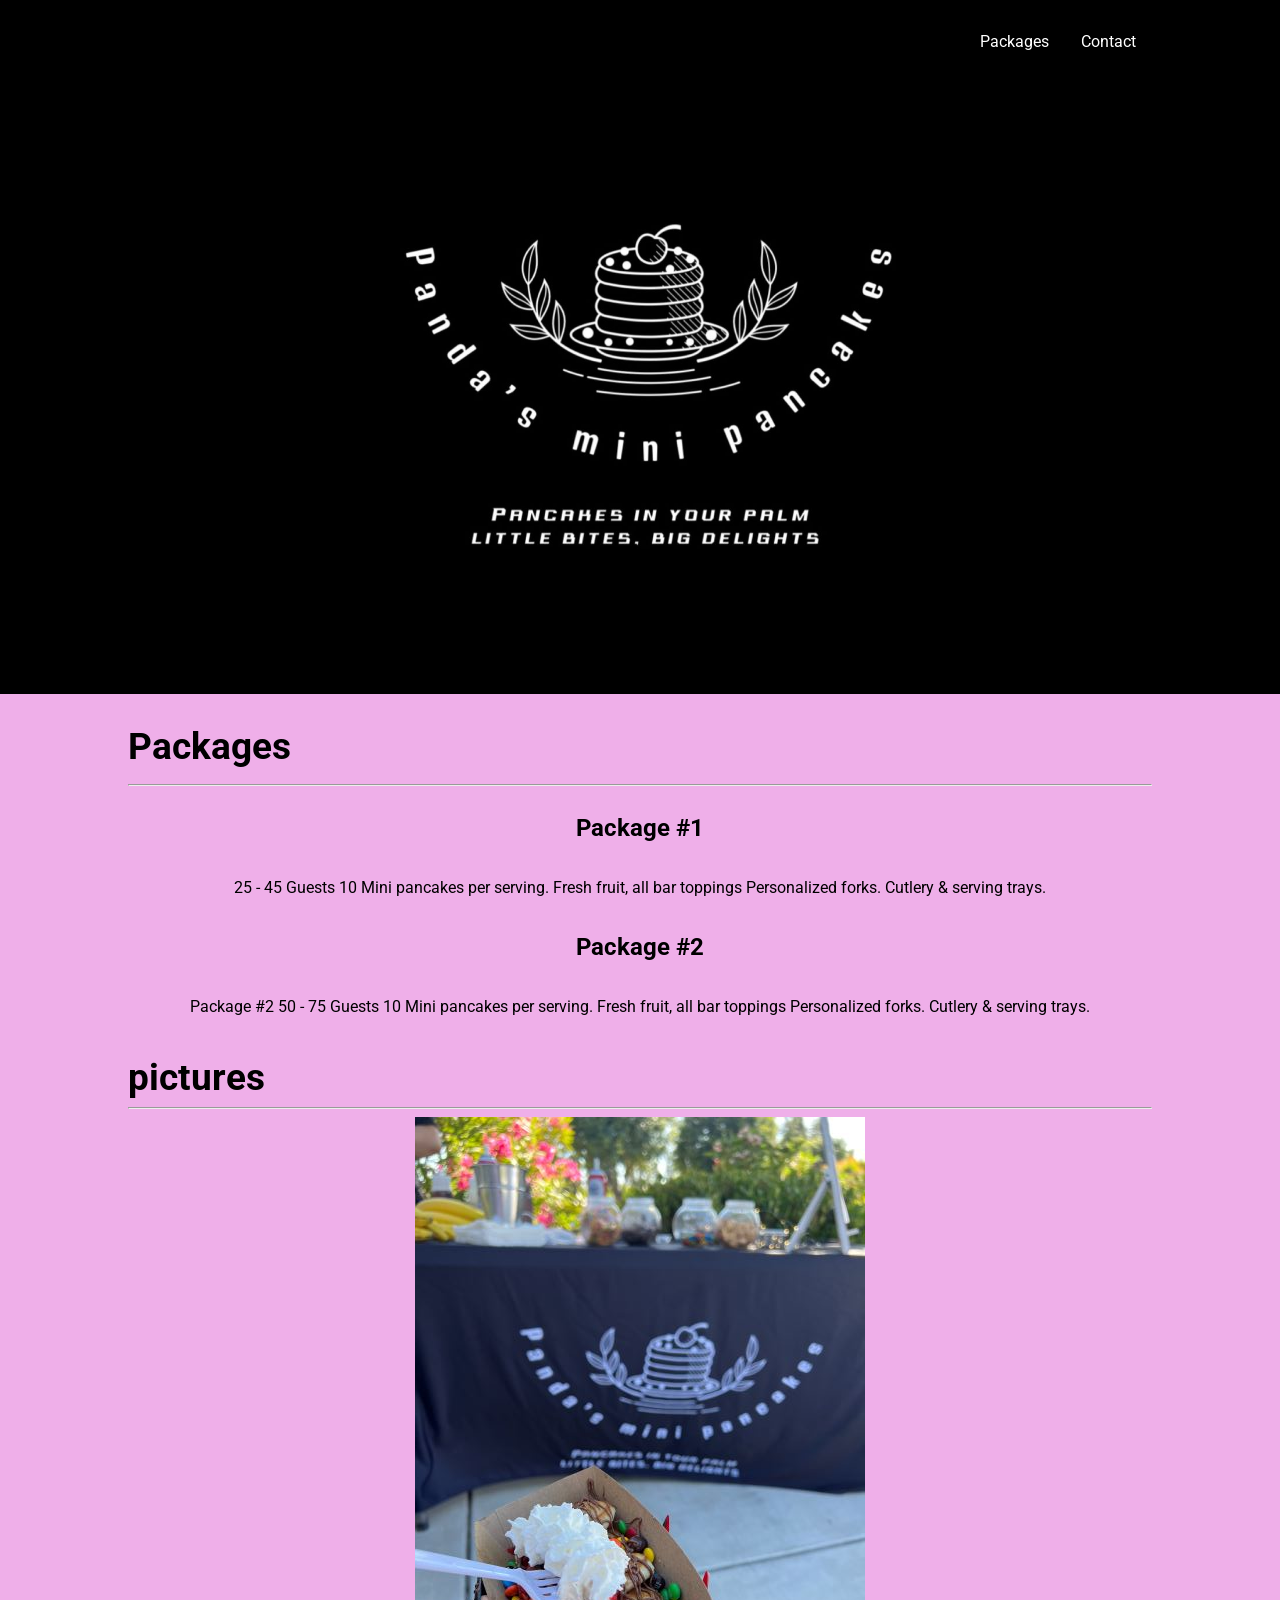
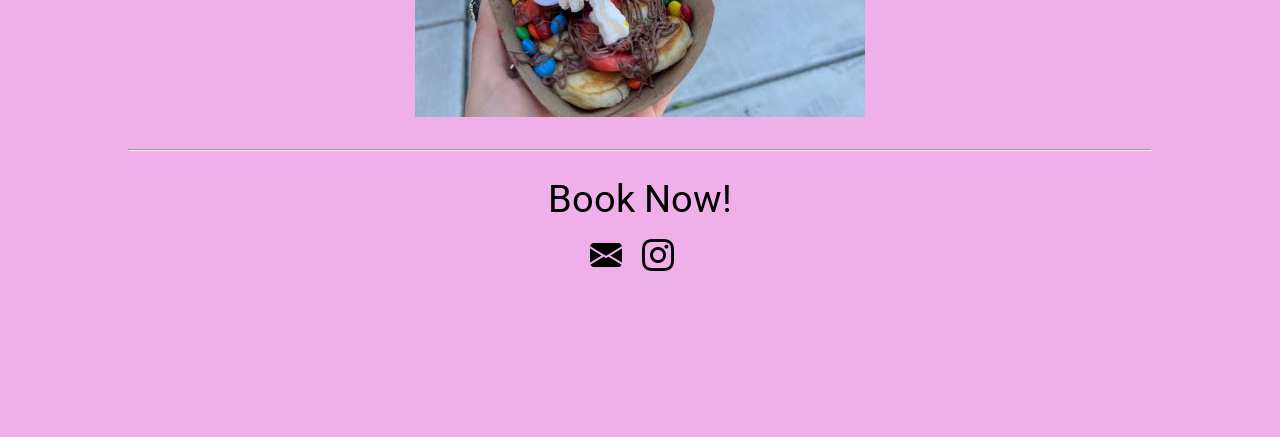
==== index.html @ 73411bd9 "final" ====
<!DOCTYPE html>
<html lang="en">
<head>
    <meta charset="UTF-8">
    <meta http-equiv="X-UA-Compatible" content="IE=edge">
    <meta name="viewport" content="width=device-width, initial-scale=1.0">
    <link href="main.css" rel="stylesheet" type="text/css"/>
    <link rel="icon" type="image/x-icon" href="images/code.svg">
    <link rel="stylesheet" href="https://cdn.jsdelivr.net/npm/bootstrap-icons@1.10.2/font/bootstrap-icons.css">
    <title>Panda's Mini Pancakes</title>
    <link href="https://fonts.googleapis.com/css2?family=Pacifico&family=Roboto&display=swap" rel="stylesheet">
</head>
<body>
<!-- Navigation -->
    <nav class="nav bgImage1">
        <div class="flex mobile">
            <!-- &#9749; &times; -->
            <h1 class="initials marginLeft1"><a href="index.html"></a></h1>
            <div class="flex alignCenter marginRight1 standardNav ">
                <a class="navAnchor" href="#projects">Packages</a>
                <!-- <a class="navAnchor" href="#about">Skills</a> -->
                <a class="navAnchor" href="contact.html">Contact</a>
                <!-- <a class="navAnchor" href="images/UlisesCota.pdf" target="_blank">Resume</a> -->
            </div>
            <div class="dropDownContainer">
                <a href="#dropbtn" onclick="dropFunction()" class="dropbtn bi bi-list"></a> <!-- symbol hamburger &#9776; -->
            </div>
        </div>
<!-- Mobile Navigation Dropdown -->
        <div id="myDropDown" class="dropDownContent">
            <!-- <a href="#about">Skills</a> -->
            <a href="#projects">Packages</a>
            <a href="contact.html">Contact</a>
            <!-- <a href="images/UlisesCota.pdf" target="_blank">Resume</a> -->
        </div>

<!-- Hero Section Inside Nav -->
<div class="flex spaceCenter padding1 heroWrapper">
    <div class="introduction">
        
        
            
            <!-- <a href="booking.html">Book Now</a> -->
        
    
        <div class="heroPicContainer">
            <!-- <img src="images/Logo.jpg" alt="logo"> -->
            <img src="Images/logo2.jpg" alt="">
        </div>
    </nav>

<!-- Packages -->
<section id="projects" class="projectWrapper">
    <h2>Packages</h2>
    <hr>
    <div class="flex wrap spaceCenter">
        <div class="projectContainer-1">
            <div class="flex spaceCenter">
                <h1>Package #1</h1>
                <p></p>
            </div>
            <p>25 - 45 Guests 10 Mini pancakes per serving. Fresh fruit, all bar toppings Personalized forks. Cutlery & serving trays.</p>
            <small></small>
            
        </div>
        <div class="projectContainer-2">
            <div class="flex spaceCenter">
                <h1>Package #2</h1>
            </div>
            <p>Package #2 50 - 75 Guests 10 Mini pancakes per serving. Fresh fruit, all bar toppings Personalized forks. Cutlery & serving trays.</p>
            <small></small>
            <p>
        </div>
        
        </div> 
    </div>
</section>

<!-- Skills Section -->
    <section id="about" class="skillWrapper">
        <h2>pictures</h2>
        <hr>
        
        <div class="languageWrapper">
            <img src="Images/pancake.jpg" alt="">
           
        </div>
    </section>

<!-- Footer -->
    <footer class="footer">
        <hr>
        <h1 id="contact">Book Now!</h1>
        <p></p>
        <div>
            <a class="icon2" href="contact.html"><i class="bi bi-envelope-fill"></i></a>
            <a class="icon2" href="https://www.instagram.com/pandas_minipancakes/?igshid=OGQ5ZDc2ODk2ZA%3D%3D" target="_blank"><i class="bi bi-instagram"></i></a>
            <!-- <a class="icon2" href="https://github.com/cota10" target="_blank"><i class="bi bi-github"></i></a> -->
        </div>
    </footer>

<!-- Script Start -->
    <script>
// Scroll to Menu ID and Location ID section
    function menuLocation() {
    location.href = "#menu";
    }
    function locationLocation() {
    location.href = "#location";
    }



// Mobile Navigation Menu Scripts
    function dropFunction() {
  document.getElementById("myDropDown").classList.toggle("show");
}
window.onclick = function(event) {
  if (!event.target.matches('.dropbtn')) {
    var dropdowns = document.getElementsByClassName("dropDownContent");
    var i;
    for (i = 0; i < dropdowns.length; i++) {
      var openDropdown = dropdowns[i];
      if (openDropdown.classList.contains('show')) {
        openDropdown.classList.remove('show');
      }
    }
  }
} 
// End of Mobile Navigation Menu Scripts

    </script>
</body>
</html>
---- main.css ----
/* CSS for Personal Profile */

* {
    font-family: 'Roboto', Helvetica, sans-serif;
    box-sizing: border-box;
}
html {
    scroll-behavior: smooth;
    height: 100%;
}
body {
    height: 100%; width: 100%;
    margin: 0;
    background-color: #efafe9;
}
.flex {
    display: flex;
    justify-content: space-between;
}
.wrap {
    flex-wrap: wrap;
}
.spaceBetween {
    justify-content: space-between;
}
.spaceAround {
    justify-content: space-around;
}
.spaceCenter {
    justify-content: center;
}
.alignCenter {
    align-items: center;
}
.textCenter {
    text-align: center;
}

/* Custom Configurations */
.initials {
    margin-right: 1rem;
}
.initials a {
    text-decoration: none;
    color: white;
}
.initials a:hover {
    color: rgb(213, 212, 212);
}
.nav {
    color: white;
    padding-top: 1rem;
    
}
.bgImage1 {
    background-color: black;
    background-position: center;
    margin: 0;
    background-size: contain;
    min-height: 30rem;
    min-width: 50;
  }
.bgImage2 {
        background-position: center;
        margin: 0;
        background-size: contain;
        min-height: 30rem;
        min-width: 50
}
.navAnchor {
    text-decoration: none;
    color: white;
    padding: 1rem;
    display: flex;
    align-items: end;
}
.navAnchor:hover {
    color: rgb(213, 212, 212);
}

#pictures {
    display: flex;
    flex-direction: row;
    align-items: center;
    justify-content: space-around;
    
}

.heroPicContainer {
    max-width: rem;
    display: flex;
    flex-direction: row;
    align-items: center;
    justify-content: space-around;
    
    

    /* margin-right: 4rem; */
}
.heroPicContainer img {
    width: 100%;
    /* border-radius: 100%; */
    filter: grayscale(50%);
    /* margin-left: 30%; */
}
.introduction {
    max-width: 44rem;
    min-width: 30rem;
}
.introduction h1 { 
    font-size: 300%; 
    font-weight: normal; 
    padding-bottom: 1.5rem;
    margin-top: .5rem;
    margin-bottom: 2rem;
    /* border-bottom: 1px solid rgb(165, 165, 165); */
}
.icon {
    font-size: 200%;
    margin-right: 1rem;
    color: white;
}
.icon2 {
    font-size: 200%;
    margin-right: 1rem;
    color: black;
}
.skillWrapper {
    margin: 2rem 10% 2rem 10%;
}
.skillWrapper {
    
}
.skillWrapper h2 {
    font-size: 230%;
    margin-bottom: 1rem;
}
.skillWrapper h3 {
    font-size: 170%;
    font-weight: normal;
    margin-top: 0.3rem;
    margin-bottom: 0;
}
.skillWrapper  {
    line-height: 1.7rem;
}
.skillWrapper a {
    font-size: 110%;
    padding: .5rem;
    background-color: rgb(192, 137, 26);
    color: white;
    border-radius: 4px;
    border: none;
    text-decoration: none;
}
.skillWrapper a:hover {
    color: black;
    transition: .2s;
}
.languageWrapper {
    display: flex;
    justify-content: center;
}
.experienceContainer {
    margin: 0 2rem;
}
.projectWrapper {
    margin: 0rem 10% 0rem 10%;
}
.projectWrapper h2 {
    font-size: 230%;
    margin-bottom: 1rem;
}
.projectContainer {
    margin: 1rem 0;
}

.projectContainer  img{
    width: 70%;
    height: auto;
    border: 1px solid black;
}
.footer {
    text-align: center;
    margin: 2rem 10% 0rem 10%;
    height: 18rem;
}
.footer2 {
    text-align: center;
    margin: 2rem 10% 0rem 10%;
    height: 18rem;
    margin-top: 20rem;
}
.footer h1 {
    font-size: 240%;
    font-weight: normal;
    margin-bottom: 1rem;
}
/* End of Custom Configurations */

/* Margin / Padding Section */
.marginLeft1 {
    margin-left: 4%;
}
.marginRight1 {
    margin-right: 10%;
}
.marginRight2 {
    margin-right: 3rem;
}
.margin1 {
    margin: 2rem;
}
.margin2 {
    margin: 2rem 2rem 2rem 0rem;
}
.margin3 {
    margin: 2rem 2rem 0 2rem;
}
.margin4 {
    margin: 0 2rem;
}
.padding1 {
    padding: 2rem;
}
.padding2 {
    padding: 2rem 0rem;
}
.maxWidth1 {
    max-width: 27rem;
}
.maxWidth2 {
    max-width: 80rem;
}

.contact-container * {
    box-sizing: border-box;
      font-family: "Inter", sans-serif;
  
    /* colors */
    --color-blue: #2552d0;
    --color-light-blue: #3266e3;
    --color-gray: #e5e7eb;
    --color-dark-gray: #9da3ae;
    --color-pink: #edadd2;
  }
  
  .contact-left {
    /* container */
    --c-width: 50%;
    --c-max-width: 500px;
  
    width: var(--c-width);
    max-width: var(--c-max-width);
    display: block;
    margin: 10vh auto 0 auto;
  }
  
  .contact-left-title label {
    display: block;
    padding: 12px 0 2px 0;
    letter-spacing: -0.2px;
    cursor: pointer;
    font-size: 16px;
    font-weight: 700;
  }
  
  .contact-left-title input,
  .contact-left-title textarea {
    font-size: 16px;
    display: block;
    width: 100%;
    padding: 10px;
    background-color: var(--color-gray);
    border: none;
    border: 4px solid var(--color-gray);
    outline: none;
    border-radius: 8px;
    color: var(--color-dark-gray);
  }
  
  .contact-left-title input:focus,
  .contact-left-title textarea:focus {
    background-color: #fff;
    color: var(--color-dark-gray);
  }
  
  .contact-left-title input:focus:required:invalid {
    border-color: var(--color-pink);
    background-color: #fff;
  }
  
  .contact-left-title button {
    display: block;
    margin-top: 12px;
    width: 100%;
    padding: 12px 20px;
    border-radius: 8px;
      border-color: transparent;
    background-color: var(--color-light-blue);
    color: #fff;
    font-weight: 700;
    font-size: 18px;
  
    transition: 300ms all;
  }
  
  .contact-left-title button:hover {
    background-color: var(--color-light-blue);
  }
  
  .formcarry-alert {
    padding: 12px;
    border-radius: 10px;
    color: #fff;
    font-size: 14px;
    font-weight: 400;
    margin-top: 12px;
    display: none;
  }
  
  .formcarry-alert.visible {
    display: block;
  }
  
  .formcarry-alert.success {
    background: #69cf9d;
  }
  
  .formcarry-alert.error {
    background: #de524c;
  }

/* Mobile Navigation */
.dropDownContainer {
    display: none;
    position: relative;
    margin: 1rem;
}
.dropbtn {
    font-size: 200%;
    color: white;
    text-decoration: none;
    padding: 1.5rem;
}
.dropDownContent {
    position: static;
    height: 0rem;
    width: 80%;
    z-index: 1;
    /* right: 0;
    top: 1; */
    /* background-color: white; */
    margin: 0;
    padding: 0;
    transition: 0.5s;
    /* border-radius: 0rem 1rem 1rem 0rem; */
}
.dropDownContent a {
    display: none;
    font-size: 150%;
    color: white;
    text-decoration: none;
    padding: 1rem 1rem 1rem 10%;
    transition: 0.5s;
}
.dropDownContent a:hover {
    color: rgb(199, 198, 198);
    transition: 0.4s;
}
.show {
    height: 17rem;
}
.show a {
    display: block;
}


    
/* Media Queries */
@media (max-width: 875px) {
    .intro-container {
      flex-direction: column;
      align-items: center;
      text-align: center;
    }
  }

@media (max-width: 825px) {
    .heroWrapper {
      flex-direction: column;
      align-items: center;
      text-align: center;
    }
    .heroPicContainer {
        margin: 0;
        max-width: 15rem;
    }
    .introduction {
        min-width: 0;
    }
  }

@media (max-width: 920px) {
    .languageWrapper {
      flex-direction: column;
    }
    .experienceContainer {
        margin: 0;
    }
  }

@media only screen and (max-width: 750px) {
    .standardNav {
        display: none;
    }
    .dropDownContainer {
        display: block;
    }
    .mobile {
        justify-content: space-between;
    }
}
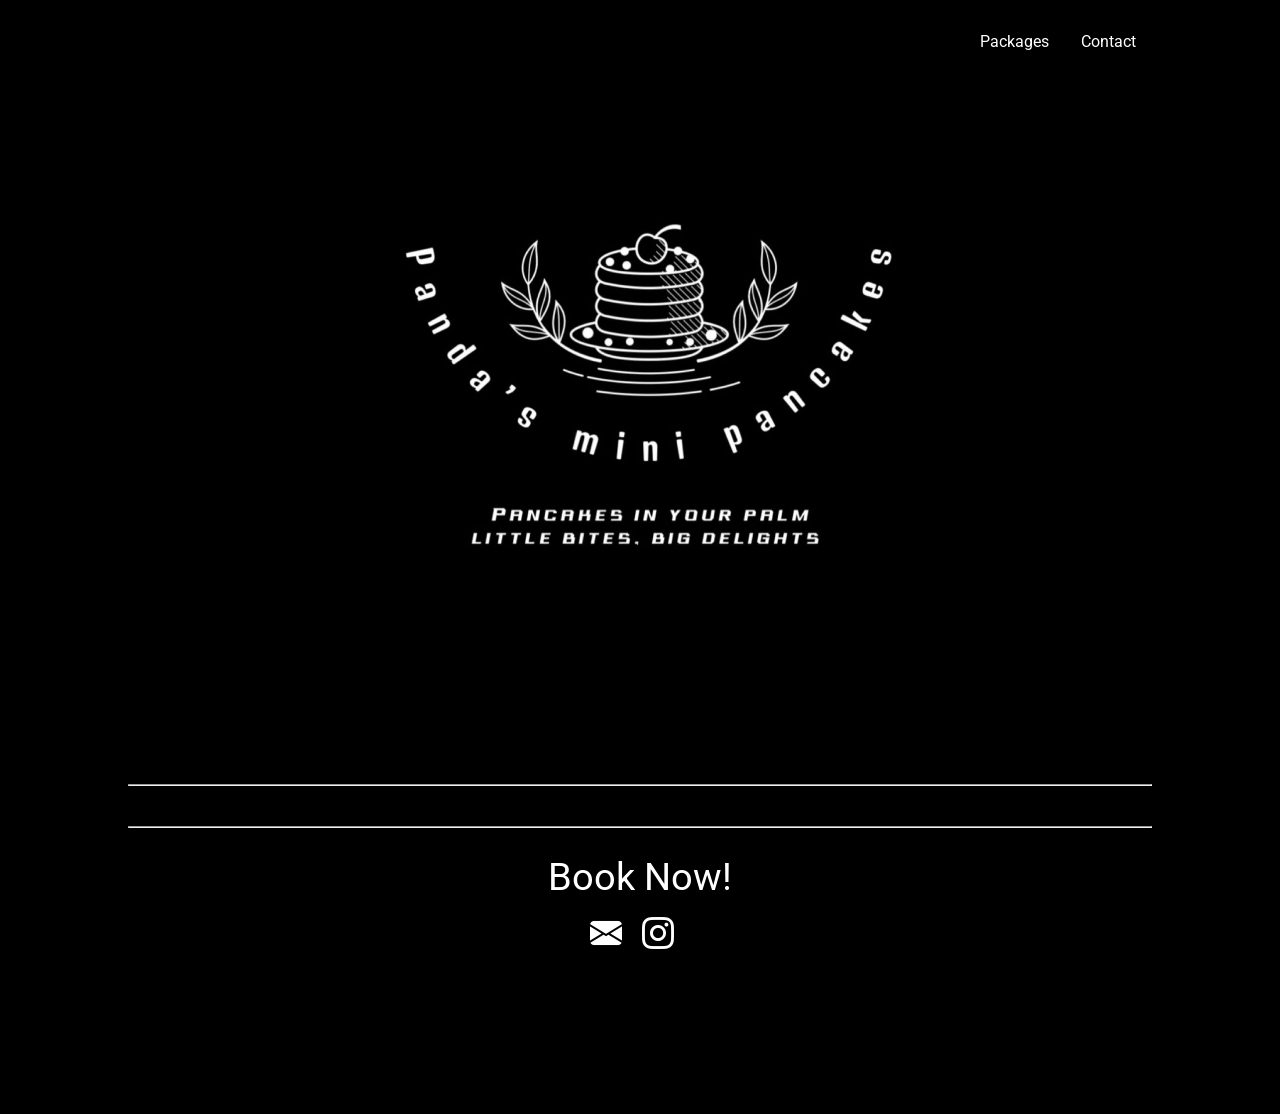
==== commit 9e0bb0f0: "Update index.html" ====
--- a/index.html
+++ b/index.html
@@ -7,7 +7,7 @@
     <link href="main.css" rel="stylesheet" type="text/css"/>
     <link rel="icon" type="image/x-icon" href="images/code.svg">
     <link rel="stylesheet" href="https://cdn.jsdelivr.net/npm/bootstrap-icons@1.10.2/font/bootstrap-icons.css">
-    <title>Panda's Mini Pancakes</title>
+    <title>Sweet Luxe Pancakes</title>
     <link href="https://fonts.googleapis.com/css2?family=Pacifico&family=Roboto&display=swap" rel="stylesheet">
 </head>
 <body>
@@ -53,23 +53,8 @@
 <section id="projects" class="projectWrapper">
     <h2>Packages</h2>
     <hr>
-    <div class="flex wrap spaceCenter">
-        <div class="projectContainer-1">
-            <div class="flex spaceCenter">
-                <h1>Package #1</h1>
-                <p></p>
-            </div>
-            <p>25 - 45 Guests 10 Mini pancakes per serving. Fresh fruit, all bar toppings Personalized forks. Cutlery & serving trays.</p>
-            <small></small>
-            
-        </div>
-        <div class="projectContainer-2">
-            <div class="flex spaceCenter">
-                <h1>Package #2</h1>
-            </div>
-            <p>Package #2 50 - 75 Guests 10 Mini pancakes per serving. Fresh fruit, all bar toppings Personalized forks. Cutlery & serving trays.</p>
-            <small></small>
-            <p>
+    <div class="languageWrapper">
+            <img src="Images/Packages.jpeg" alt="">
         </div>
         
         </div> 
@@ -77,15 +62,16 @@
 </section>
 
 <!-- Skills Section -->
-    <section id="about" class="skillWrapper">
+    <!-- <section id="about" class="skillWrapper">
         <h2>pictures</h2>
         <hr>
         
         <div class="languageWrapper">
-            <img src="Images/pancake.jpg" alt="">
+            
+            <img src="Images/pancake2.jpg" alt="">
            
         </div>
-    </section>
+    </section> -->
 
 <!-- Footer -->
     <footer class="footer">
@@ -94,7 +80,7 @@
         <p></p>
         <div>
             <a class="icon2" href="contact.html"><i class="bi bi-envelope-fill"></i></a>
-            <a class="icon2" href="https://www.instagram.com/pandas_minipancakes/?igshid=OGQ5ZDc2ODk2ZA%3D%3D" target="_blank"><i class="bi bi-instagram"></i></a>
+            <a class="icon2" href="https://www.instagram.com/sweetluxepancakes?igsi=NTc4MTIwNjQ2YQ%3D%3D&utm_source=qr" target="_blank"><i class="bi bi-instagram"></i></a>
             <!-- <a class="icon2" href="https://github.com/cota10" target="_blank"><i class="bi bi-github"></i></a> -->
         </div>
     </footer>
@@ -131,4 +117,8 @@
 
     </script>
 </body>
-</html>+</html>
+
+    </script>
+</body>
+</html>
--- a/main.css
+++ b/main.css
@@ -11,7 +11,7 @@
 body {
     height: 100%; width: 100%;
     margin: 0;
-    background-color: #efafe9;
+    background-color: black;
 }
 .flex {
     display: flex;
@@ -99,7 +99,7 @@
 }
 .heroPicContainer img {
     width: 100%;
-    /* border-radius: 100%; */
+    border-radius: 100%;
     filter: grayscale(50%);
     /* margin-left: 30%; */
 }
@@ -115,6 +115,10 @@
     margin-bottom: 2rem;
     /* border-bottom: 1px solid rgb(165, 165, 165); */
 }
+
+.footer h1 {
+    color: white;
+}
 .icon {
     font-size: 200%;
     margin-right: 1rem;
@@ -123,7 +127,7 @@
 .icon2 {
     font-size: 200%;
     margin-right: 1rem;
-    color: black;
+    color: white;
 }
 .skillWrapper {
     margin: 2rem 10% 2rem 10%;
@@ -149,7 +153,7 @@
     padding: .5rem;
     background-color: rgb(192, 137, 26);
     color: white;
-    border-radius: 4px;
+    border-radius: 20px;
     border: none;
     text-decoration: none;
 }
@@ -160,7 +164,22 @@
 .languageWrapper {
     display: flex;
     justify-content: center;
-}
+    /* gap: px;
+    width: 100%;
+    max-width: 1000px;
+    margin: 0 auto; */
+    
+    
+}
+/* .languageWrapper img {
+    width: calc(33.33% -14px);
+    height: auto;
+    border-radius: 8px;
+    object-fit: cover; */
+    
+    
+    
+
 .experienceContainer {
     margin: 0 2rem;
 }
@@ -405,6 +424,9 @@
     .languageWrapper {
       flex-direction: column;
     }
+    .languageWrapper img {
+        width: 100%;
+    }
     .experienceContainer {
         margin: 0;
     }
@@ -420,4 +442,4 @@
     .mobile {
         justify-content: space-between;
     }
-}+}
